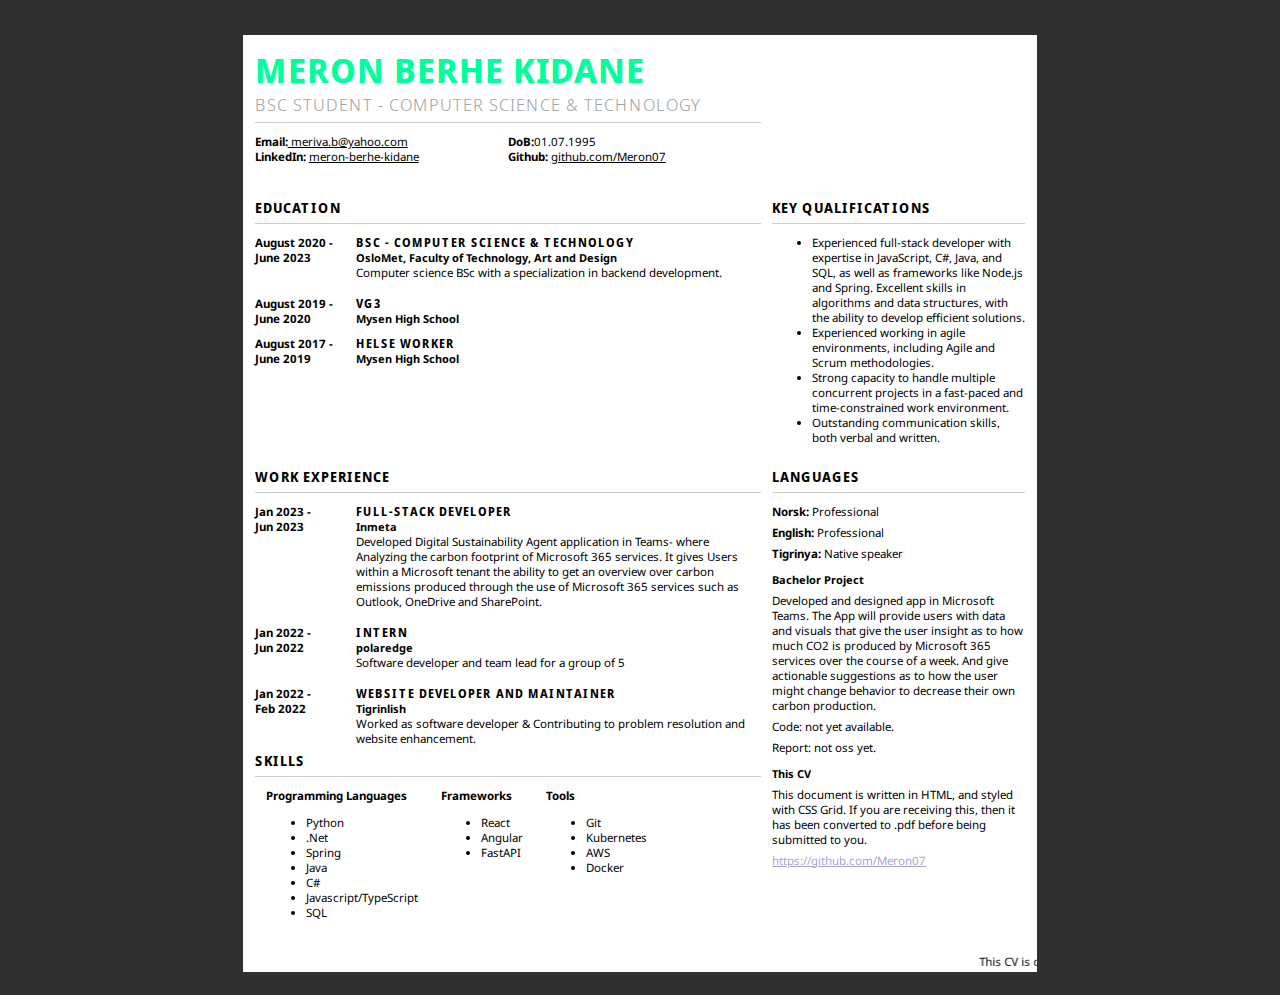
==== index.html @ 2ecab416 "Create index.html" ====
<!DOCTYPE html>
<html lang="en">

<head>
    <meta charset="UTF-8">
    <meta http-equiv="X-UA-Compatible" content="IE=edge">

    <!-- Noto Sans and Noto Sans Display from Google Fonts -->
   
    <link
        href="https://fonts.googleapis.com/css2?family=Noto+Sans+Display:wght@100;200;300;400;700&family=Noto+Sans:ital,wght@0,400;0,700;1,400;1,700&display=swap"
        rel="stylesheet">
    <link rel="stylesheet" href="stylesheet.css">
    
    <title>CV | Meron Berhe Kidane</title>
</head>

<body>
    <div>
        <section class="title-box">
            <h1>Meron Berhe Kidane</h1>
            <h2>BSC Student - Computer Science & Technology</h2>

            <div class="title-subgrid">
                <span><b>Email:</b><a href="mailto:meriva.b@yahoo.com"> meriva.b@yahoo.com</a></span>
                <span><b>DoB:</b>01.07.1995</span>
                <span><b>LinkedIn:</b> <a
                        href="https://www.linkedin.com/in/meron-berhe-kidane-245805201/">meron-berhe-kidane </a> </span>
                <span><b>Github:</b> <a href="https://github.com/Meron07">github.com/Meron07</a></span>
            </div>
        </section>

        <section style="grid-row: 2 / 2; grid-column: 1 / 1;">
            <h3>Education</h3>

            <div class="subgrid">
                <b>August 2020 - June 2023</b>
                <div>
                    <h4>BSC - Computer Science & Technology</h4>
                    <h5>OsloMet, Faculty of Technology, Art and Design</h5>
                    <p>Computer science BSc with a specialization in backend development.
                    </p>
                    
                </div>

                <b>August 2019 - June 2020</b>
                <div>
                    <h4>VG3</h4>
                    <h5>Mysen High School</h5>                                      
                </div>
                <b>August 2017 - June 2019</b>
                <div>
                    <h4>Helse Worker</h4>
                    <h5>Mysen High School</h5>                                      
                </div>


            </div>
        </section>

        <section style="grid-row: 3 / 3; grid-column: 1 / 1;">
            <h3>Work Experience</h3>
            <div class="subgrid">
            <b>Jan 2023 - <br> Jun 2023 </b>
            <div>
                <h4>Full-Stack Developer</h4>
                <h5>Inmeta</h5>
                <p>
                    Developed Digital Sustainability Agent application in 
                    Teams- where Analyzing the carbon footprint of Microsoft 365 services. 
                    It gives Users within a Microsoft tenant the ability to get an overview 
                    over carbon emissions produced through the use of Microsoft 365 services 
                    such as Outlook, OneDrive and SharePoint.
                </p>
            </div>
            <b>Jan 2022 - <br> Jun 2022</b>
                <div>
                    <h4>Intern</h4>
                    <h5>polaredge</h5>
                    <p>
                        Software developer and team lead for a group of 5</p>
                </div>
                <b>Jan 2022 - <br> Feb 2022</b>
                <div>
                    <h4>Website Developer and Maintainer</h4>
                    <h5>Tigrinlish</h5>
                    <p>
                        Worked as software developer & Contributing to problem resolution and website enhancement.</p>
                </div>
                
            </div>

            <h3> Skills </h3>
            <div class="skills">
                <div class="innerskill">
                    <b>Programming Languages</b>
                    <ul>
                        <li>Python</li> 
                        <li>.Net</li> 
                        <li>Spring</li>                  
                        <li>Java</li>
                        <li>C#</li>
                        <li>Javascript/TypeScript</li>
                        <li>SQL</li>
                    </ul>
                </div>
                <div class="innerskill">
                    <b>Frameworks</b>
                    <ul>
                        <li>React</li> 
                        <li>Angular</li>                                         
                        <li>FastAPI</li>
                   

                    </ul>
                </div>
                <div class="innerskill">
                    <b>Tools</b>
                    <ul>                  
                        <li>Git</li>
                        <li>Kubernetes</li>
                        <li>AWS</li>
                        <li>Docker</li>
                    </ul>
                </div>
        </section>

        <!-- <section class="side-box"> -->

        <div class="side-box" style="grid-row: 2 / 2; grid-column: 2 / 2;">
            <h3>KEY QUALIFICATIONS</h3>
                    <ul>    
                        <li>Experienced full-stack developer with expertise in JavaScript, C#, Java, and SQL, as well as frameworks 
                        like Node.js and Spring. Excellent skills in algorithms and data structures, with the ability to develop efficient solutions.</li>
                        <li>Experienced working in agile environments, including Agile and Scrum methodologies.</li>
                        <li>Strong capacity to handle multiple concurrent projects in a fast-paced and time-constrained work environment.</li>
                        <li>Outstanding communication skills, both verbal and written.</li>                   
                                        
                    </ul>
        </div>

        <div class="side-box" style="grid-row: 3 / -1; grid-column: 2 / 2;">
            <h3>Languages</h3>

            <div>
                
                <p><strong>Norsk:</strong> Professional </p>
                <p><strong>English:</strong> Professional </p>
                <p><strong>Tigrinya:</strong> Native speaker</p>
            </div>

            <div>
                <h5>Bachelor Project</h5>
                <p>Developed and designed app in Microsoft Teams. 
                    The App will provide users with data and visuals 
                    that give the user insight as to how much CO2 is 
                    produced by Microsoft 365 services over the course 
                    of a week. And give actionable suggestions as to how 
                    the user might change behavior to decrease their own carbon 
                    production.</p>
                <p>Code: not yet available.</p>
                <p>Report: not oss yet.</p>
            </div>
            
            <div>
                <h5>This CV</h5>
                <p>This document is written in HTML, and styled with CSS Grid. If you are receiving this, then it has
                    been converted to .pdf before
                    being submitted to you.</p>
                <p><a href="https://github.com/Meron07">https://github.com/Meron07</a></p>
            </div>

           
        </div>

    </div>
    <marquee> This CV is designed and developed By Meron Berhe </marquee>
  
</body>

</html>
---- stylesheet.css ----
:root {
    --light-grey: #808080;
    --dark-grey: #303030;
    --bleak-grey: #ededed;
    --bar-grey: #878787;
    --line-grey: #cececd;
    --subhearder-grey: #a3a3a2;
    --sublink-grey: #a8a5ce;
}


* {
    /* all: unset; */
    font-family: 'Noto Sans', sans-serif;
}

html, body {
    margin: 0;
    padding: 0;
    font-size: 11.5px;
    /* color: var(--blue); */
}

html {
    background-color: var(--dark-grey);
    padding: max(calc(50vh - 29.7cm / 2), 2rem) 2rem;
    /* needs this to make vertical margin colission work */
}

body {
    background-color: white;
    width: 21cm;
    margin: 0 auto;    
    /* to make it clip bottom and not make black bar at top */
}

body > div {
    display: grid;
    grid-template-columns: 2fr 1fr;
    grid-template-rows: auto auto 1fr auto;
    gap: 1rem 1rem;
    height: calc(100% - 2rem);
    box-sizing: border-box;
    margin: 1rem;
}

h1, h2, h3, h4, h5, h6 {
    font-family: 'Noto Sans Display', sans-serif;
    font-weight: 400;
    margin: 0;
    padding: 0;
    margin-block: 0;
    text-transform: uppercase;
    letter-spacing: 1px;
}

h1 {
    font-size: 3rem;
    /* line-height: 2rem; */
    font-weight: 700;
    color: rgb(0, 255, 157);
}

h2 {
    color: var(--subhearder-grey);
    font-weight: 300;
    font-size: 1.5rem;
}

h2, h3 {
    padding-bottom: 0.5rem;
    border-bottom: var(--line-grey) solid 1px;
    margin-bottom: 1rem;
}

h3, h4 {
    font-weight: 700;
    /* letter-spacing: 1px; */
}

h5 {
    font-size: 11px;
    font-family: 'Noto Sans', sans-serif;
    letter-spacing: normal;
    font-weight: bold;
    text-transform: none;
}

p {
    margin-block: 0;
    margin-bottom: 0.5rem;
}

a, a:visited, a:hover {
    color: unset;
}


/* CLASSES */

.subgrid {
    display: grid;
    grid-template-columns: 1fr 4fr;
    gap: 0.9rem 0;
}

/* TITLE BOX */

.title-box {
    grid-column: 1 / 1;
    grid-row: 1 / 1;
    align-self: end;
    margin: 1rem 0 2rem;
 
}

.title-subgrid {
    display: grid;
    grid-template-columns: 2fr 2fr;
}

/* SKILLS BOX */

.skills-box {
    grid-row: 4 / 4;
    grid-column: 1 / 1;
    background-color: var(--bleak-grey);
    outline: var(--bleak-grey) solid calc(1rem + 1px);
    display: grid;
    grid-template-rows: auto 1fr;
    /* margin: 3rem 1rem 0 0; */
    margin-right: 1rem;
}

.skills-subgrid {
    display: grid;
    grid-template-columns: 1fr 1fr 1fr;
    gap: 0 1rem;
    justify-content: stretch;
    align-content: stretch;
}

.skills-subgrid > div {
    display: grid;
}

.skills-subgrid-barbox > div,
.skills-subgrid-textbox> div {
    margin: 0.5rem 0;
}

.skills-subgrid-barbox > div > div {
    background-color: white;
    width: 100%;
    height: 0.5rem;
}

.skills-subgrid-barbox > div > div > div {
    width: 100%;
    height: 100%;
    background-color: var(--bar-grey);
}

/* SIDE BOX */

/* .side-box{
    grid-row: 2 / -1; 
    grid-column: 2 / 2;

    display: grid;
    grid-auto-rows: auto 1fr;
    gap: 1rem 0;
} */


.side-box a {
    color: var(--sublink-grey);
}

.side-box p {
    margin: 0.5rem 0;
}

/* .side-box > div > div { */
.side-box > div {
    margin-bottom: 1rem;
}


.skills{
    display: flex;
    flex-direction: row;
}

.innerskill{
    display: flex;
    flex-direction: column;
    margin: 0 1rem;
}


/* FOR PRINTING THE .PDF */

@media print {
    html {
        padding: 0;
    }
}
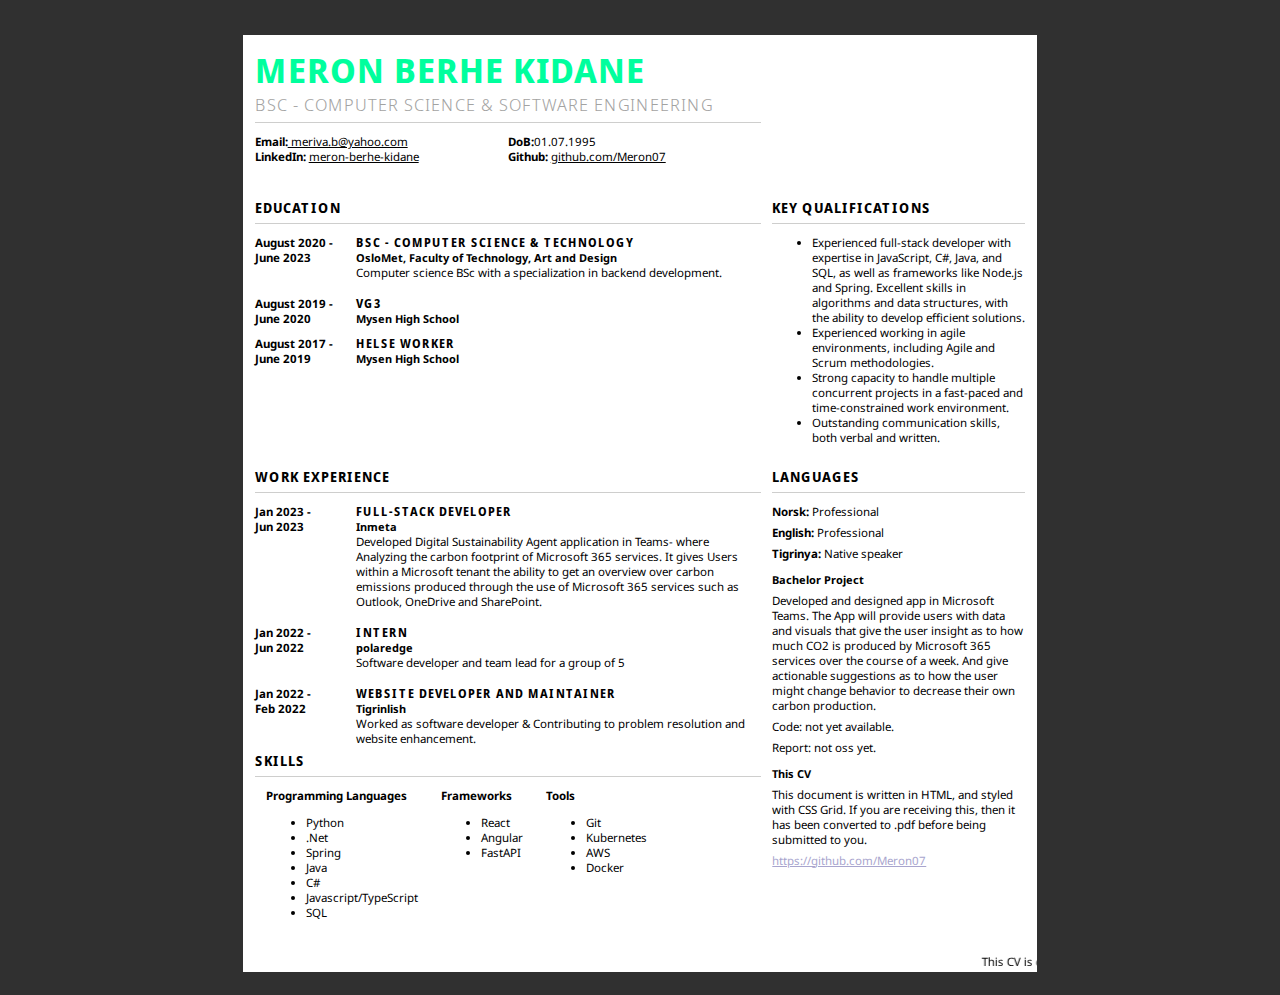
==== commit e371e845: "Update index.html" ====
--- a/index.html
+++ b/index.html
@@ -19,7 +19,7 @@
     <div>
         <section class="title-box">
             <h1>Meron Berhe Kidane</h1>
-            <h2>BSC Student - Computer Science & Technology</h2>
+            <h2>BSC - Computer Science & software engineering</h2>
 
             <div class="title-subgrid">
                 <span><b>Email:</b><a href="mailto:meriva.b@yahoo.com"> meriva.b@yahoo.com</a></span>
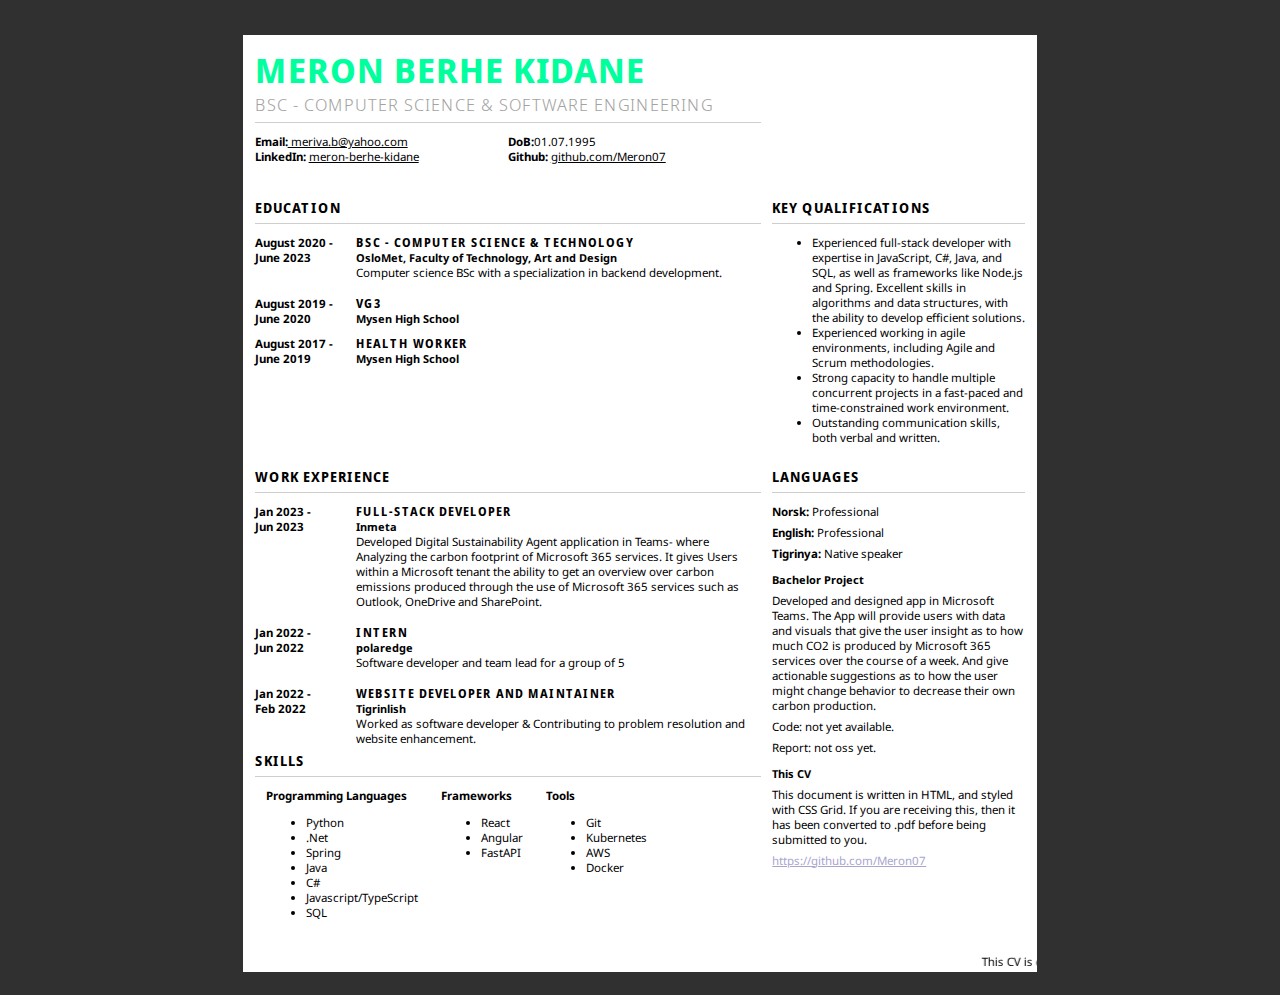
==== commit 29a44a75: "Update index.html" ====
--- a/index.html
+++ b/index.html
@@ -50,7 +50,7 @@
                 </div>
                 <b>August 2017 - June 2019</b>
                 <div>
-                    <h4>Helse Worker</h4>
+                    <h4>Health Worker</h4>
                     <h5>Mysen High School</h5>                                      
                 </div>
 
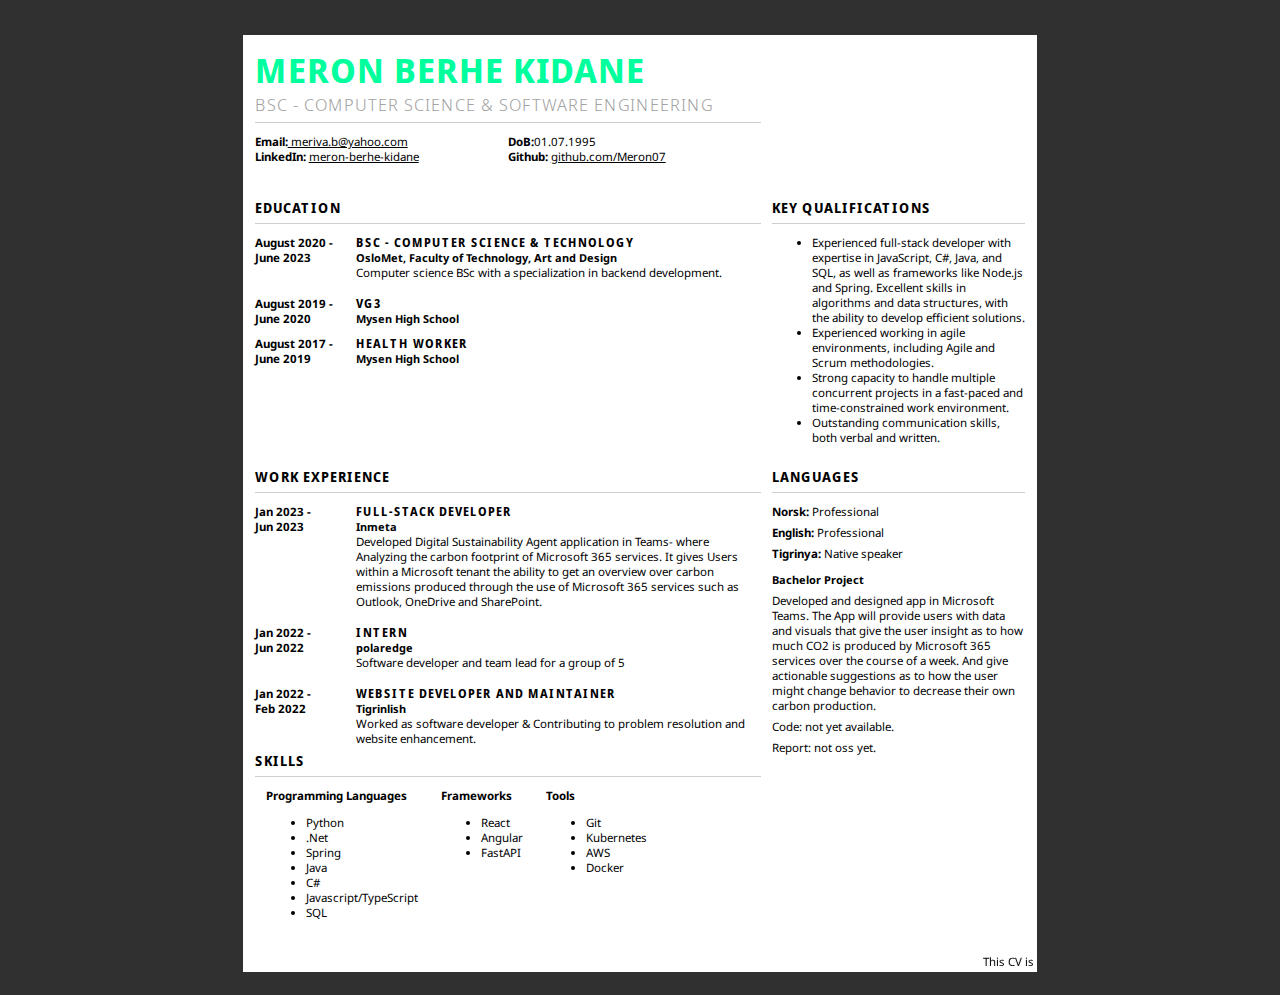
==== commit cb9bf007: "Update index.html" ====
--- a/index.html
+++ b/index.html
@@ -162,13 +162,7 @@
                 <p>Report: not oss yet.</p>
             </div>
             
-            <div>
-                <h5>This CV</h5>
-                <p>This document is written in HTML, and styled with CSS Grid. If you are receiving this, then it has
-                    been converted to .pdf before
-                    being submitted to you.</p>
-                <p><a href="https://github.com/Meron07">https://github.com/Meron07</a></p>
-            </div>
+           
 
            
         </div>
